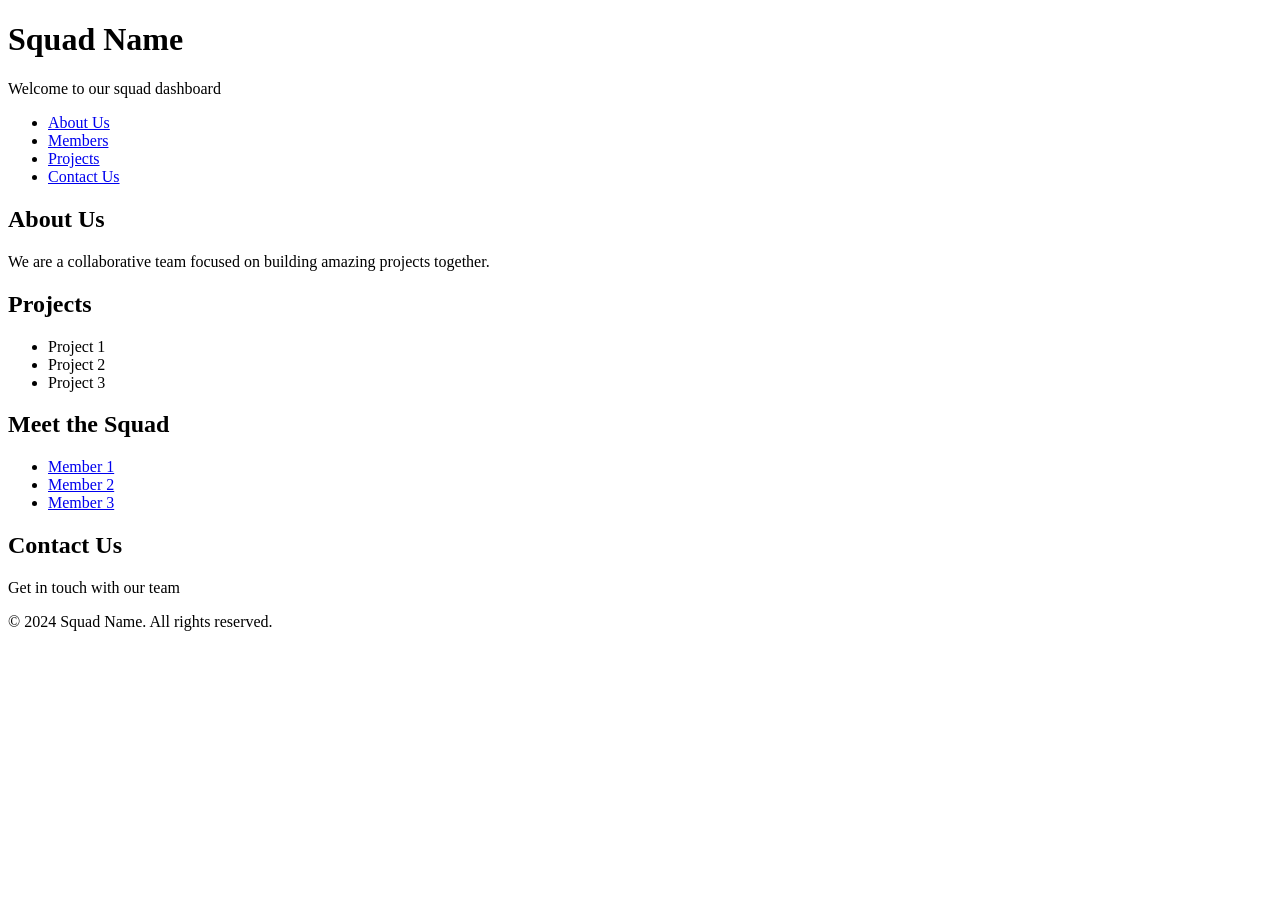
==== index.html @ 64e6494b "dashboard done" ====
<!DOCTYPE html>
<html lang="en">
<head>
    <meta charset="UTF-8">
    <meta name="viewport" content="width=device-width, initial-scale=1.0">
    <title>Squad Name | Dashboard</title>
    <link rel="stylesheet" href="styles/style.css">
</head>
<body>
    <!-- Header Section -->
    <header>
        <h1>Squad Name</h1>
        <p>Welcome to our squad dashboard</p>
    </header>

    <!-- Navigation Bar -->
    <nav>
        <ul>
            <li><a href="#about">About Us</a></li>
            <li><a href="#members">Members</a></li>
            <li><a href="#projects">Projects</a></li>
            <li><a href="#contact">Contact Us</a></li>
        </ul>
    </nav>

    <!-- Main Content -->
    <main>
        <!-- About Us Section -->
        <section id="about">
            <h2>About Us</h2>
            <p>We are a collaborative team focused on building amazing projects together.</p>
        </section>

        <!-- Projects Section -->
        <section id="projects">
            <h2>Projects</h2>
            <ul>
                <li>Project 1</li>
                <li>Project 2</li>
                <li>Project 3</li>
            </ul>
        </section>

        <!-- Members Section -->
        <section id="members">
            <h2>Meet the Squad</h2>
            <ul>
                <li><a href="members/member1.html">Member 1</a></li>
                <li><a href="members/member2.html">Member 2</a></li>
                <li><a href="members/member3.html">Member 3</a></li>
            </ul>
        </section>

        <!-- Contact Section -->
        <section id="contact">
            <h2>Contact Us</h2>
            <p>Get in touch with our team</p>
        </section>
    </main>

    <!-- Footer -->
    <footer>
        <p>&copy; 2024 Squad Name. All rights reserved.</p>
    </footer>
</body>
</html>
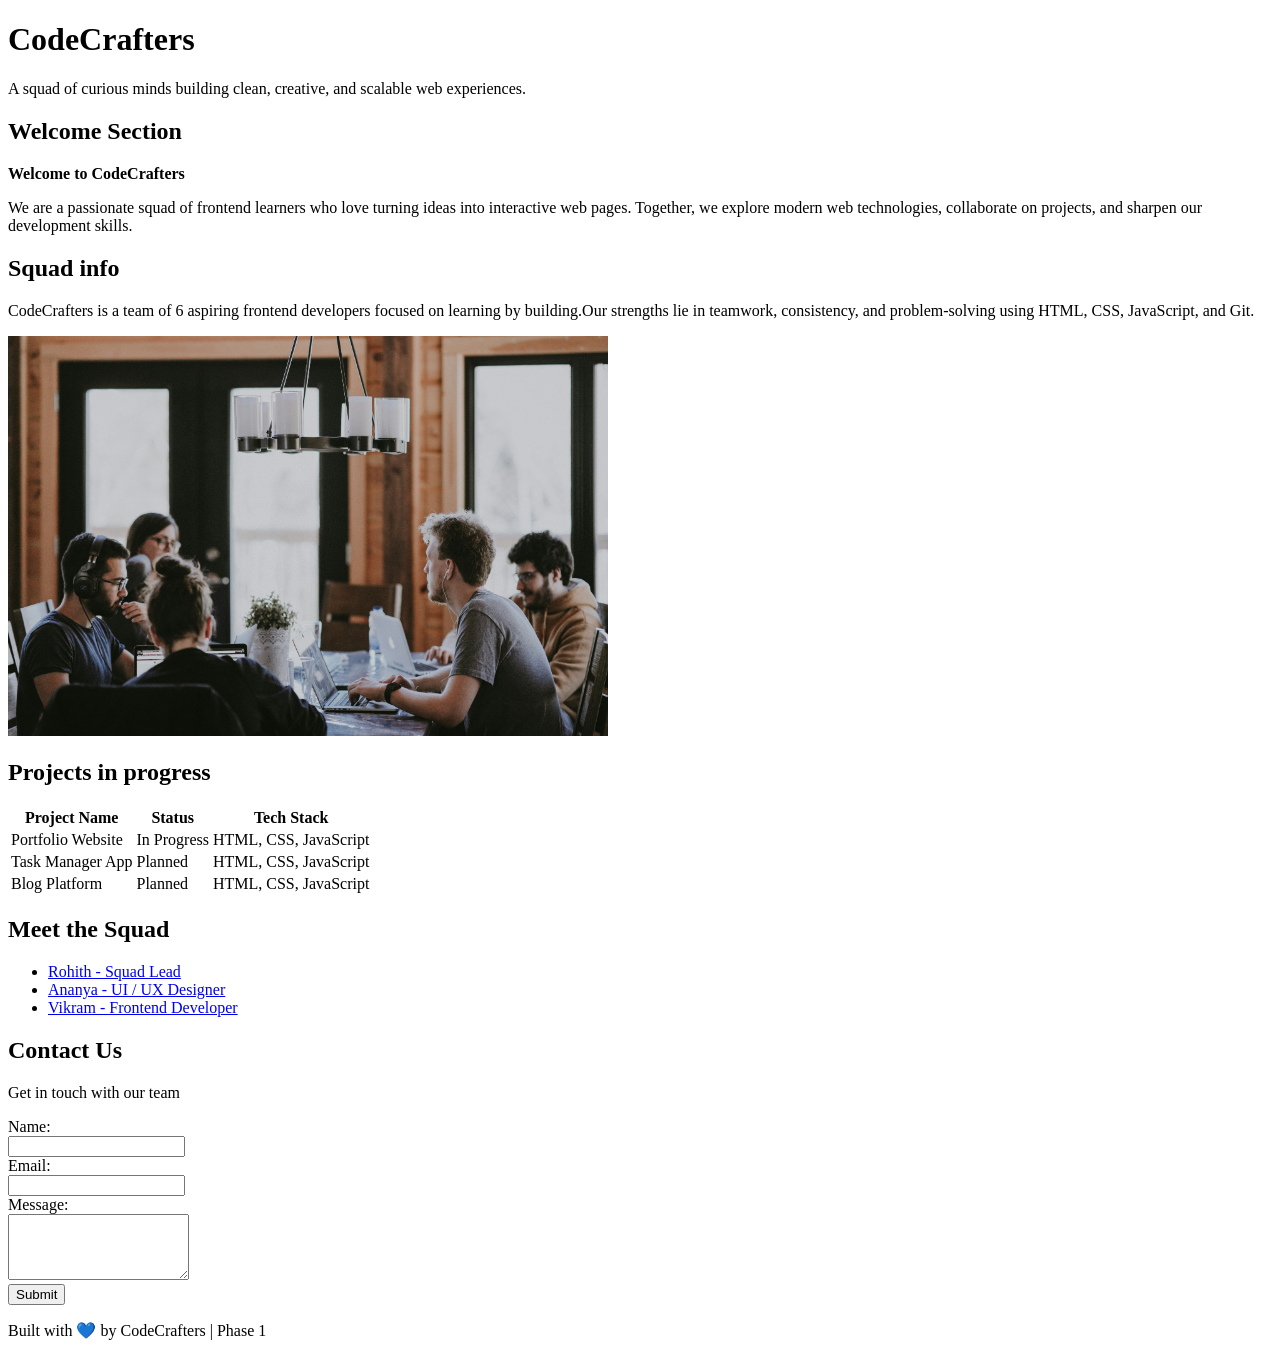
==== commit 39cc7f69: "Step 2 done" ====
--- a/index.html
+++ b/index.html
@@ -3,51 +3,74 @@
 <head>
     <meta charset="UTF-8">
     <meta name="viewport" content="width=device-width, initial-scale=1.0">
-    <title>Squad Name | Dashboard</title>
+    <title>CodeCrafters | Dashboard</title>
     <link rel="stylesheet" href="styles/style.css">
 </head>
+
 <body>
     <!-- Header Section -->
     <header>
-        <h1>Squad Name</h1>
-        <p>Welcome to our squad dashboard</p>
+        <h1>CodeCrafters</h1>
+        <p>A squad of curious minds building clean, creative, and scalable web experiences.</p>
     </header>
 
-    <!-- Navigation Bar -->
-    <nav>
-        <ul>
-            <li><a href="#about">About Us</a></li>
-            <li><a href="#members">Members</a></li>
-            <li><a href="#projects">Projects</a></li>
-            <li><a href="#contact">Contact Us</a></li>
-        </ul>
-    </nav>
+    <section>
+        <h2>Welcome Section</h2>
+        <p>
+            <b>Welcome to CodeCrafters</b>
+        </p>
+        <p>
+            We are a passionate squad of frontend learners who love turning ideas into interactive web pages. Together, we explore modern web technologies, collaborate on projects, and sharpen our development skills.
+        </p>
+    </section>
 
-    <!-- Main Content -->
-    <main>
-        <!-- About Us Section -->
-        <section id="about">
-            <h2>About Us</h2>
-            <p>We are a collaborative team focused on building amazing projects together.</p>
-        </section>
+    
+    <section>
+        <h2>Squad info</h2>
+        <p>
+            CodeCrafters is a team of 6 aspiring frontend developers focused on learning by building.Our strengths lie in teamwork, consistency, and problem-solving using HTML, CSS, JavaScript, and Git.
+        </p>
+    </section>
+
+    <section>
+        <img src="images/team.jpg" alt="CodeCrafters Squad Photo" width="600" height="400">
+    </section>
+
 
         <!-- Projects Section -->
         <section id="projects">
-            <h2>Projects</h2>
-            <ul>
-                <li>Project 1</li>
-                <li>Project 2</li>
-                <li>Project 3</li>
-            </ul>
+            <h2>Projects in progress</h2>
+            <table>
+                <tr>
+                    <th>Project Name</th>
+                    <th>Status</th>
+                    <th>Tech Stack</th>
+                </tr>
+                <tr>
+                    <td>Portfolio Website</td>
+                    <td>In Progress</td>
+                    <td>HTML, CSS, JavaScript</td>
+                </tr>
+                <tr>
+                    <td>Task Manager App</td>
+                    <td>Planned</td>
+                    <td>HTML, CSS, JavaScript</td>
+                </tr>
+                <tr>
+                    <td>Blog Platform</td>
+                    <td>Planned</td>
+                    <td>HTML, CSS, JavaScript</td>
+                </tr>
+            </table>
         </section>
 
         <!-- Members Section -->
         <section id="members">
             <h2>Meet the Squad</h2>
             <ul>
-                <li><a href="members/member1.html">Member 1</a></li>
-                <li><a href="members/member2.html">Member 2</a></li>
-                <li><a href="members/member3.html">Member 3</a></li>
+                <li><a href="members/rohith.html">Rohith - Squad Lead</a></li>
+                <li><a href="members/ananya.html">Ananya - UI / UX Designer</a></li>
+                <li><a href="members/vikram.html">Vikram - Frontend Developer</a></li>
             </ul>
         </section>
 
@@ -55,12 +78,26 @@
         <section id="contact">
             <h2>Contact Us</h2>
             <p>Get in touch with our team</p>
+
+            <form>
+                <label for="name">Name:</label><br>
+                <input type="text" id="name" name="name" required><br>
+
+                <label for="email">Email:</label><br>
+                <input type="email" id="email" name="email" required><br>
+
+                <label for="message">Message:</label><br>
+                <textarea id="message" name="message" rows="4" required></textarea><br>
+
+                <input type="submit" value="Submit">
+            </form>
         </section>
     </main>
 
     <!-- Footer -->
     <footer>
-        <p>&copy; 2024 Squad Name. All rights reserved.</p>
+        <p>Built with 💙 by CodeCrafters | Phase 1</p>
     </footer>
 </body>
-</html>+</html>
+
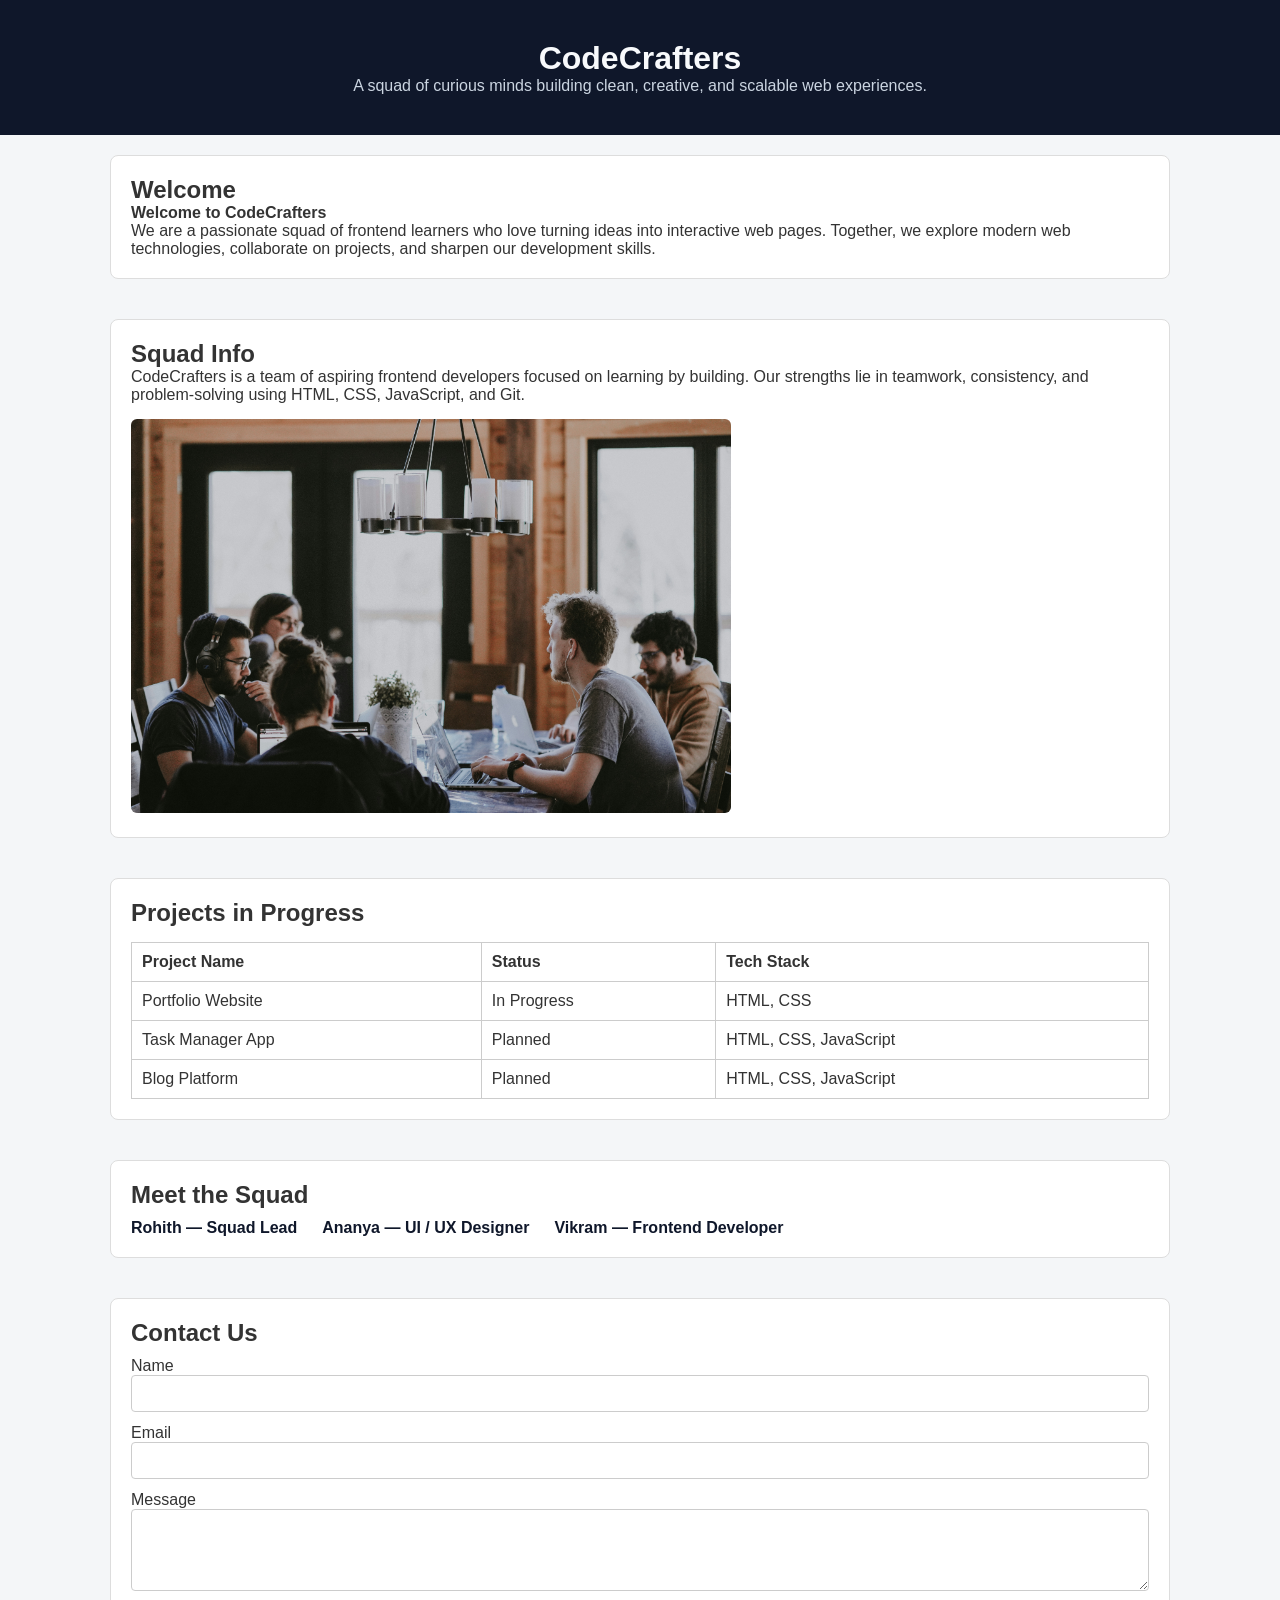
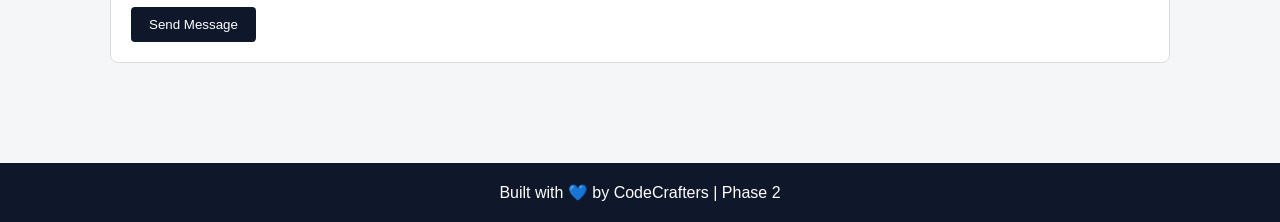
==== commit 27daa572: "all done" ====
--- a/index.html
+++ b/index.html
@@ -1,103 +1,105 @@
 <!DOCTYPE html>
 <html lang="en">
 <head>
-    <meta charset="UTF-8">
-    <meta name="viewport" content="width=device-width, initial-scale=1.0">
-    <title>CodeCrafters | Dashboard</title>
-    <link rel="stylesheet" href="styles/style.css">
+<meta charset="UTF-8">
+<meta name="viewport" content="width=device-width, initial-scale=1.0">
+<title>CodeCrafters | Dashboard</title>
+<link rel="stylesheet" href="styles/style.css">
 </head>
 
-<body>
-    <!-- Header Section -->
-    <header>
-        <h1>CodeCrafters</h1>
-        <p>A squad of curious minds building clean, creative, and scalable web experiences.</p>
-    </header>
+<body class="dashboard">
 
-    <section>
-        <h2>Welcome Section</h2>
-        <p>
-            <b>Welcome to CodeCrafters</b>
-        </p>
-        <p>
-            We are a passionate squad of frontend learners who love turning ideas into interactive web pages. Together, we explore modern web technologies, collaborate on projects, and sharpen our development skills.
-        </p>
-    </section>
+<header>
+<h1>CodeCrafters</h1>
+<p>A squad of curious minds building clean, creative, and scalable web experiences.</p>
+</header>
 
-    
-    <section>
-        <h2>Squad info</h2>
-        <p>
-            CodeCrafters is a team of 6 aspiring frontend developers focused on learning by building.Our strengths lie in teamwork, consistency, and problem-solving using HTML, CSS, JavaScript, and Git.
-        </p>
-    </section>
+<div class="container">
 
-    <section>
-        <img src="images/team.jpg" alt="CodeCrafters Squad Photo" width="600" height="400">
-    </section>
+<section class="welcome">
+<h2>Welcome</h2>
+<p><strong>Welcome to CodeCrafters</strong></p>
+<p>
+We are a passionate squad of frontend learners who love turning ideas into interactive web pages.
+Together, we explore modern web technologies, collaborate on projects, and sharpen our development skills.
+</p>
+</section>
 
+<section>
+<h2>Squad Info</h2>
+<p>
+CodeCrafters is a team of aspiring frontend developers focused on learning by building.
+Our strengths lie in teamwork, consistency, and problem-solving using HTML, CSS, JavaScript, and Git.
+</p>
+<img src="images/team.jpg" alt="CodeCrafters Squad Photo" class="team-img">
+</section>
 
-        <!-- Projects Section -->
-        <section id="projects">
-            <h2>Projects in progress</h2>
-            <table>
-                <tr>
-                    <th>Project Name</th>
-                    <th>Status</th>
-                    <th>Tech Stack</th>
-                </tr>
-                <tr>
-                    <td>Portfolio Website</td>
-                    <td>In Progress</td>
-                    <td>HTML, CSS, JavaScript</td>
-                </tr>
-                <tr>
-                    <td>Task Manager App</td>
-                    <td>Planned</td>
-                    <td>HTML, CSS, JavaScript</td>
-                </tr>
-                <tr>
-                    <td>Blog Platform</td>
-                    <td>Planned</td>
-                    <td>HTML, CSS, JavaScript</td>
-                </tr>
-            </table>
-        </section>
+<section id="projects">
+<h2>Projects in Progress</h2>
 
-        <!-- Members Section -->
-        <section id="members">
-            <h2>Meet the Squad</h2>
-            <ul>
-                <li><a href="members/rohith.html">Rohith - Squad Lead</a></li>
-                <li><a href="members/ananya.html">Ananya - UI / UX Designer</a></li>
-                <li><a href="members/vikram.html">Vikram - Frontend Developer</a></li>
-            </ul>
-        </section>
+<table>
+<tr>
+<th>Project Name</th>
+<th>Status</th>
+<th>Tech Stack</th>
+</tr>
 
-        <!-- Contact Section -->
-        <section id="contact">
-            <h2>Contact Us</h2>
-            <p>Get in touch with our team</p>
+<tr>
+<td>Portfolio Website</td>
+<td>In Progress</td>
+<td>HTML, CSS</td>
+</tr>
 
-            <form>
-                <label for="name">Name:</label><br>
-                <input type="text" id="name" name="name" required><br>
+<tr>
+<td>Task Manager App</td>
+<td>Planned</td>
+<td>HTML, CSS, JavaScript</td>
+</tr>
 
-                <label for="email">Email:</label><br>
-                <input type="email" id="email" name="email" required><br>
+<tr>
+<td>Blog Platform</td>
+<td>Planned</td>
+<td>HTML, CSS, JavaScript</td>
+</tr>
 
-                <label for="message">Message:</label><br>
-                <textarea id="message" name="message" rows="4" required></textarea><br>
+</table>
+</section>
 
-                <input type="submit" value="Submit">
-            </form>
-        </section>
-    </main>
+<section id="members">
+<h2>Meet the Squad</h2>
 
-    <!-- Footer -->
-    <footer>
-        <p>Built with 💙 by CodeCrafters | Phase 1</p>
-    </footer>
+<ul class="members-list">
+<li><a href="members/rohith.html">Rohith — Squad Lead</a></li>
+<li><a href="members/ananya.html">Ananya — UI / UX Designer</a></li>
+<li><a href="members/vikram.html">Vikram — Frontend Developer</a></li>
+</ul>
+
+</section>
+
+<section id="contact">
+<h2>Contact Us</h2>
+
+<form>
+
+<label for="name">Name</label>
+<input type="text" id="name" required>
+
+<label for="email">Email</label>
+<input type="email" id="email" required>
+
+<label for="message">Message</label>
+<textarea id="message" rows="4" required></textarea>
+
+<button type="submit">Send Message</button>
+
+</form>
+</section>
+
+</div>
+
+<footer>
+<p>Built with 💙 by CodeCrafters | Phase 2</p>
+</footer>
+
 </body>
-</html>
-
+</html>
--- a/styles/style.css
+++ b/styles/style.css
@@ -0,0 +1,137 @@
+*{
+margin:0;
+padding:0;
+box-sizing:border-box;
+}
+
+body{
+font-family:Arial, Helvetica, sans-serif;
+background:#f4f6f8;
+color:#333;
+}
+
+/* HEADER */
+
+header{
+text-align:center;
+padding:40px 20px;
+display:flex;
+flex-direction:column;
+align-items:center;
+justify-content:center;
+}
+
+.dashboard header{
+background:#0f172a;
+color:#f8fafc;
+}
+
+.dashboard header p{
+color:#cbd5e1;
+}
+
+/* CONTAINER */
+
+.container{
+max-width:1100px;
+margin:auto;
+padding:20px;
+}
+
+/* SECTIONS */
+
+section{
+margin-bottom:40px;
+padding:20px;
+border:1px solid #ddd;
+border-radius:8px;
+background:white;
+}
+
+/* TEAM IMAGE */
+
+.team-img{
+width:100%;
+max-width:600px;
+margin-top:15px;
+border-radius:6px;
+}
+
+/* MEMBERS */
+
+.members-list{
+display:flex;
+gap:25px;
+list-style:none;
+margin-top:10px;
+}
+
+.members-list a{
+text-decoration:none;
+color:#0f172a;
+font-weight:bold;
+}
+
+.members-list a:hover{
+color:#38bdf8;
+}
+
+/* TABLE */
+
+table{
+width:100%;
+border-collapse:collapse;
+margin-top:15px;
+}
+
+th,td{
+padding:10px;
+border:1px solid #ccc;
+text-align:left;
+}
+
+/* FORM */
+
+form{
+margin-top:10px;
+}
+
+form input,
+form textarea{
+width:100%;
+padding:10px;
+margin-bottom:12px;
+border:1px solid #ccc;
+border-radius:4px;
+}
+
+button{
+padding:10px 18px;
+background:#0f172a;
+color:white;
+border:none;
+border-radius:4px;
+cursor:pointer;
+}
+
+button:hover{
+background:#1e293b;
+}
+
+/* FOOTER */
+
+footer{
+text-align:center;
+padding:20px;
+background:#0f172a;
+color:white;
+margin-top:40px;
+}
+
+/* MEMBER PROFILE */
+
+.profile-img{
+width:260px;
+border-radius:8px;
+margin-top:15px;
+}
